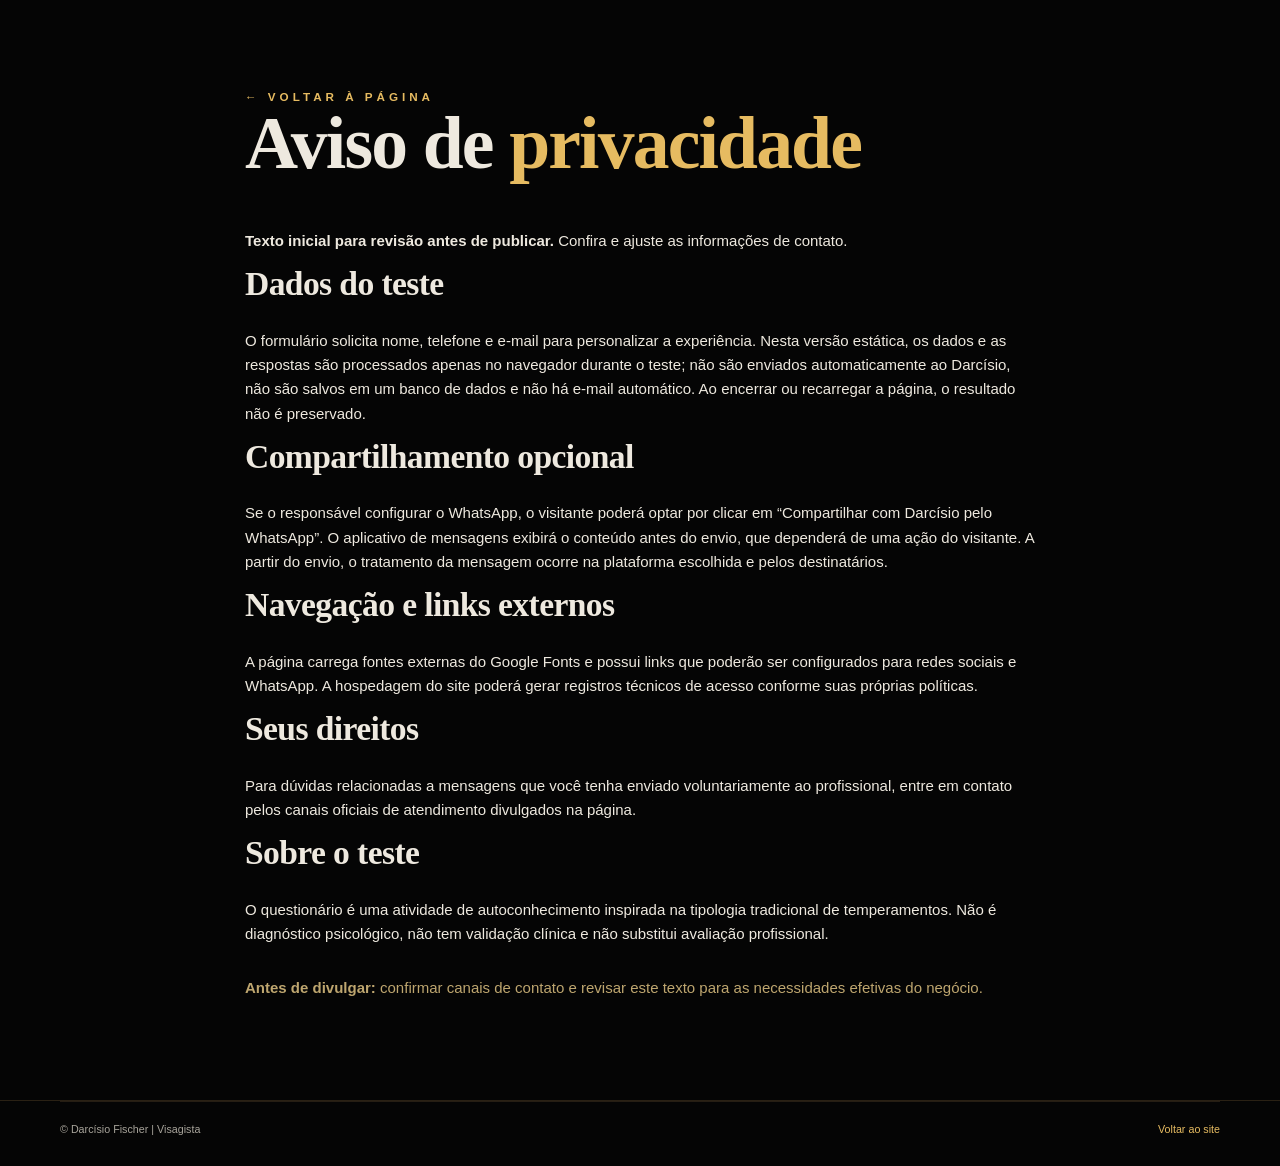
==== privacidade.html @ 1d4eef4e "Add files via upload" ====
<!doctype html>
<html lang="pt-BR"><head><meta charset="utf-8"><meta name="viewport" content="width=device-width,initial-scale=1"><meta name="theme-color" content="#050505"><title>Privacidade | Darcísio Fischer</title><link rel="stylesheet" href="styles.css"></head>
<body><main class="wrap section" style="max-width:790px;min-height:80vh"><a href="index.html" class="eyebrow">← VOLTAR À PÁGINA</a>
<h1 style="font-size:clamp(2.6rem,6vw,4.6rem)">Aviso de <em>privacidade</em></h1>
<p><strong>Texto inicial para revisão antes de publicar.</strong> Confira e ajuste as informações de contato.</p>
<h2 style="font-size:2.1rem">Dados do teste</h2>
<p>O formulário solicita nome, telefone e e-mail para personalizar a experiência. Nesta versão estática, os dados e as respostas são processados apenas no navegador durante o teste; não são enviados automaticamente ao Darcísio, não são salvos em um banco de dados e não há e-mail automático. Ao encerrar ou recarregar a página, o resultado não é preservado.</p>
<h2 style="font-size:2.1rem">Compartilhamento opcional</h2>
<p>Se o responsável configurar o WhatsApp, o visitante poderá optar por clicar em “Compartilhar com Darcísio pelo WhatsApp”. O aplicativo de mensagens exibirá o conteúdo antes do envio, que dependerá de uma ação do visitante. A partir do envio, o tratamento da mensagem ocorre na plataforma escolhida e pelos destinatários.</p>
<h2 style="font-size:2.1rem">Navegação e links externos</h2><p>A página carrega fontes externas do Google Fonts e possui links que poderão ser configurados para redes sociais e WhatsApp. A hospedagem do site poderá gerar registros técnicos de acesso conforme suas próprias políticas.</p>
<h2 style="font-size:2.1rem">Seus direitos</h2><p>Para dúvidas relacionadas a mensagens que você tenha enviado voluntariamente ao profissional, entre em contato pelos canais oficiais de atendimento divulgados na página.</p>
<h2 style="font-size:2.1rem">Sobre o teste</h2><p>O questionário é uma atividade de autoconhecimento inspirada na tipologia tradicional de temperamentos. Não é diagnóstico psicológico, não tem validação clínica e não substitui avaliação profissional.</p>
<p style="color:#bea66f;margin-top:30px"><strong>Antes de divulgar:</strong> confirmar canais de contato e revisar este texto para as necessidades efetivas do negócio.</p>
</main><footer class="site-footer"><div class="wrap footer-bottom"><span>© Darcísio Fischer | Visagista</span><a href="index.html">Voltar ao site</a></div></footer></body></html>
---- styles.css ----
:root{--black:#050505;--panel:#10100f;--gold:#e6bb61;--gold2:#b98634;--cream:#f8eddb;--text:#eee9df;--muted:#b8b3aa;--border:rgba(222,172,77,.39);--font-serif:'Cormorant Garamond',Georgia,serif;--font-sans:'DM Sans',Arial,sans-serif}
*{box-sizing:border-box}html{scroll-behavior:smooth;scroll-padding-top:82px}body{margin:0;background:var(--black);color:var(--text);font-family:var(--font-sans);font-size:15px;line-height:1.62;overflow-x:hidden}button,input{font:inherit}button,a{-webkit-tap-highlight-color:transparent}a{color:inherit;text-decoration:none}button{cursor:pointer}button:disabled{cursor:not-allowed;opacity:.45}img{max-width:100%;height:auto}h1,h2,h3,p{margin-top:0}h1,h2,.method-tagline{font-family:var(--font-serif);font-weight:600;line-height:.97}h1{font-size:clamp(2.8rem,5.4vw,5.6rem);letter-spacing:-.025em}h2{font-size:clamp(2.7rem,4.4vw,4.9rem);letter-spacing:-.018em}h2 em,h1 em,.display-title em{font-style:normal;color:var(--gold)}.wrap{width:min(1160px,calc(100% - 70px));margin-inline:auto}.section{padding-block:84px}.centered{text-align:center}.eyebrow{color:var(--gold);font-size:.73rem;letter-spacing:.34em;font-weight:600;margin-bottom:18px}.skip{position:absolute;top:-60px;left:10px;background:var(--gold);color:#111;padding:12px;z-index:100}.skip:focus{top:10px}:focus-visible{outline:2px solid #f8d883;outline-offset:4px}.btn{display:inline-flex;align-items:center;justify-content:center;gap:20px;min-height:50px;padding:13px 27px;border-radius:50px;border:1px solid var(--gold);font-size:.72rem;font-weight:700;letter-spacing:.18em;transition:transform .2s,background .2s,color .2s;text-align:center}.btn:hover{transform:translateY(-2px)}.btn-gold{color:#100d07;background:linear-gradient(115deg,#b5842b,#fae18c 40%,#dcae4e)}.btn-black{color:#e8c46e;background:#090909}.btn-outline{color:var(--cream);background:transparent}.btn-outline:hover{background:#211707}.btn.full{width:100%}
.site-header{height:83px;position:sticky;z-index:20;top:0;background:rgba(5,5,5,.96);border-bottom:1px solid #191612;backdrop-filter:blur(14px)}.header-inner{height:100%;display:flex;align-items:center;justify-content:space-between;gap:30px}.brand{display:inline-flex;align-items:center;gap:12px;white-space:nowrap;color:var(--gold)}.brand-symbol{font:italic 2.7rem/.7 var(--font-serif);letter-spacing:-.16em;padding-right:.1em}.brand-stack{display:flex;flex-direction:column;gap:1px}.brand strong{font-size:.82rem;font-weight:500;letter-spacing:.04em}.brand small{font-size:.52rem;letter-spacing:.25em}.nav{display:flex;gap:24px;align-items:center}.nav a,.site-footer nav a{color:#ddd;font-size:.66rem;letter-spacing:.08em;transition:color .2s}.nav a:hover,.site-footer nav a:hover{color:var(--gold)}.menu-toggle{display:none;background:transparent;color:var(--gold);border:1px solid var(--border);padding:5px 12px;border-radius:7px;font-size:1.4rem}
.hero{min-height:535px;display:grid;grid-template-columns:53% 47%;align-items:center;position:relative}.hero-copy{position:relative;z-index:2;padding:44px 0 55px}.hero-copy h1{max-width:650px;margin-bottom:23px}.lead{max-width:475px;color:#d0ccc6;line-height:1.78;margin-bottom:28px}.hero-visual{height:520px;position:relative;overflow:hidden;align-self:end}.hero-visual img{position:absolute;right:-4%;bottom:0;width:min(100%,530px);height:100%;object-fit:contain;object-position:bottom right;filter:contrast(1.04);mask-image:linear-gradient(to right,transparent 0%,black 16%);opacity:.98}.marquee-label{text-align:center;letter-spacing:.77em;font-size:.55rem;word-spacing:20px;opacity:.5;padding-block:16px 10px;border-bottom:1px solid #1a1711}.marquee-label span{color:var(--gold)}
.about{display:grid;grid-template-columns:34% 1fr;gap:75px;align-items:center}.about-photo{min-height:420px;position:relative;border-right:1px solid var(--border);padding-right:28px}.about-photo img{width:100%;height:420px;object-fit:contain;object-position:bottom center}.about-quote{font:italic 1.15rem var(--font-serif);color:var(--cream);position:absolute;bottom:9px;left:12px;right:45px;text-align:center;text-shadow:0 2px 10px #000}.about-copy h2{margin-bottom:28px;max-width:570px}.about-copy p:not(.eyebrow){color:#c8c4bb;max-width:690px;font-size:.91rem}.about-copy strong{color:#e6d9c2;font-weight:600}
.visagism{display:grid;grid-template-columns:1.15fr .85fr;align-items:center;gap:50px;border-top:1px solid #15120f}.vis-intro h2{margin-bottom:14px;font-size:clamp(2.6rem,4.1vw,4.2rem)}.vis-intro>p:last-child{color:#c0b8ab}.mini-carousel{display:flex;align-items:center;justify-content:center;gap:16px}.circle-arrow{flex:0 0 42px;width:42px;height:42px;border-radius:50%;border:1px solid var(--gold2);background:#080705;color:#f0c968;font-size:2rem;display:grid;place-items:center;line-height:1;transition:background .2s}.circle-arrow:hover{background:#37270d}.vis-card{text-align:center;width:235px;min-width:0}.line-icon{color:var(--gold);width:64px;height:64px;margin:auto auto 10px}.line-icon svg{width:100%;height:100%}.vis-card h3{font-size:.85rem;letter-spacing:.15em;font-weight:600;color:var(--gold);text-transform:uppercase;margin:0}.vis-card p{color:#c5c0b6;font-size:.78rem;margin:6px 0 15px}.progress-dots{display:flex;justify-content:center;gap:8px;align-items:center}.progress-dots button{width:8px;height:8px;border:1px solid var(--gold);border-radius:50%;padding:0;background:transparent}.progress-dots button.active{background:var(--gold)}
.test-section{margin-block:30px 60px;border-radius:18px;overflow:hidden;display:grid;grid-template-columns:52% 48%;background:linear-gradient(116deg,#ad7c31 0%,#f4d580 63%,#c39645 100%);color:#1e1608;min-height:300px}.test-visual{overflow:hidden;position:relative;min-height:310px}.test-visual img{position:absolute;height:100%;width:100%;object-fit:cover;object-position:center;mask-image:linear-gradient(to right,#000 0%,#000 66%,transparent 100%)}.test-copy{align-self:center;padding:32px 43px 32px 5px}.dark-ink{color:#59401e}.test-copy h2{font-family:var(--font-sans);font-weight:500;letter-spacing:.22em;line-height:1.3;font-size:clamp(1.35rem,2vw,2rem);margin-bottom:16px}.test-copy h2 span{font-weight:600}.test-copy p:not(.eyebrow){font-family:var(--font-serif);font-size:1.35rem;line-height:1.26;margin:0 0 10px}.test-copy .btn{margin-top:14px;width:min(290px,100%)}
.method{padding-top:60px}.method .eyebrow{margin-bottom:4px}.display-title{font-size:clamp(3.5rem,6.3vw,6.6rem);margin-bottom:8px}.center-line{height:1px;width:165px;background:linear-gradient(to right,transparent,var(--gold),transparent);margin:24px auto}.method-tagline{font-size:clamp(1.5rem,2.8vw,2.2rem);font-weight:500;margin-bottom:12px}.method-desc{max-width:770px;color:#c8c5c0;margin:0 auto 31px}.method-carousel{display:flex;align-items:center;gap:19px}.method-items{flex:1;min-width:0;display:grid;grid-template-columns:repeat(3,minmax(0,1fr));gap:16px}.method-card{border:1px solid var(--border);border-radius:14px;min-height:216px;padding:28px 17px 17px;text-align:center;background:#070707}.method-card .card-icon{height:56px;margin:auto auto 12px;color:var(--gold)}.method-card .card-icon svg{height:100%;width:56px}.method-card h3{color:var(--gold);font-size:.87rem;text-transform:uppercase;letter-spacing:.13em;font-weight:500;max-width:220px;margin:0 auto 9px;line-height:1.4}.method-card p{color:#ccc6bd;font-size:.83rem;line-height:1.45;margin:0 auto;max-width:260px}.method-dots{margin:24px 0 22px}.method-cta{display:flex;width:min(265px,90%);margin:auto}
.results{display:grid;grid-template-columns:30% 1fr;gap:34px;align-items:center;border-top:1px solid #19150d}.results-text h2{font-size:clamp(2.5rem,4.4vw,4.1rem)}.results-text p:not(.eyebrow){color:#beb9b1;font-size:.9rem}.results .btn{font-size:.65rem;letter-spacing:.05em;margin-top:18px}.before-after-grid{display:grid;grid-template-columns:repeat(3,minmax(0,1fr));gap:13px}.before-after{margin:0;min-width:0}.before-after img{border:1px solid var(--border);border-radius:11px;width:100%;height:328px;object-fit:cover}.before-after figcaption{font-size:.51rem;letter-spacing:.06em;text-align:center;color:#a9a199;line-height:1.4;margin-top:6px}
.contact{border-top:1px solid #1c1710;display:grid;grid-template-columns:1.1fr .9fr;gap:50px;align-items:center}.contact h2{font-size:clamp(3.4rem,5.6vw,5.4rem);line-height:.95;margin-bottom:20px}.contact p:not(.eyebrow){max-width:540px;color:#ccc6bb}.contact .btn{margin-top:10px}.contact .phone{font-size:.92rem;margin:11px 0 0 25px}.contact-perks{padding:0;list-style:none;display:grid;gap:30px;justify-self:center}.contact-perks li{display:flex;align-items:center;gap:20px;font-size:1rem}.perk-icon{height:55px;width:55px;border-radius:50%;border:2px solid var(--gold2);display:grid;place-items:center;color:var(--gold);font-size:1.8rem;line-height:1}
.faq{border-top:1px solid #191610;display:grid;grid-template-columns:1.5fr .85fr;gap:85px;align-items:start}.faq h2{margin-bottom:27px}.faq-items{display:grid;gap:8px}.faq-items details{border:1px solid var(--border);border-radius:5px;background:#070707}.faq-items summary{list-style:none;cursor:pointer;display:flex;justify-content:space-between;align-items:center;padding:11px 18px;font-size:.85rem}.faq-items summary::-webkit-details-marker{display:none}.faq-items summary::after{content:'+';font-size:1.6rem;color:var(--gold);font-weight:300;line-height:1}.faq-items details[open] summary::after{content:'−'}.faq-items details p{margin:0;padding:4px 18px 19px;color:#bbb7ae;font-size:.82rem}.faq-side{text-align:center;padding:30px 0}.faq-side>p{font-size:.92rem}.faq-side>p a{color:var(--gold);text-decoration:underline;text-underline-offset:4px}.brand-large{border-block:1px solid var(--border);margin-top:35px;padding:42px 0;display:flex;flex-direction:column;align-items:center;line-height:1.25;color:var(--gold)}.brand-large .brand-symbol{font-size:5rem}.brand-large strong{font:500 1.7rem var(--font-serif)}.brand-large small{letter-spacing:.42em;font-size:.65rem}.brand-large i{font:italic 1.75rem var(--font-serif);color:var(--cream);margin-top:30px}
.site-footer{border-top:1px solid #2a2114}.footer-main{min-height:105px;display:flex;justify-content:space-between;align-items:center;gap:20px}.site-footer nav{display:flex;gap:17px;flex-wrap:wrap}.site-footer nav a{font-size:.61rem}.socials{display:flex;gap:15px}.socials a{font-size:1.45rem;color:var(--gold)}.footer-bottom{border-top:1px solid #261e14;display:flex;justify-content:space-between;gap:20px;padding:19px 0 28px;color:#a8a49b;font-size:.67rem}.footer-bottom a{color:var(--gold)}
/* Accessible modal quiz */
.quiz-dialog{background:#0d0c0b;color:var(--text);border:1px solid var(--gold2);border-radius:17px;width:min(650px,calc(100vw - 30px));max-height:min(92vh,850px);padding:0;box-shadow:0 25px 100px #000}.quiz-dialog::backdrop{background:rgba(0,0,0,.87)}.quiz-shell{padding:34px 40px;position:relative}.quiz-close{position:absolute;right:13px;top:9px;border:0;background:none;color:var(--cream);font-size:2.2rem}.quiz-top{padding-right:20px}.quiz-top h2{font-size:2.65rem;margin-bottom:10px}.quiz-top p:last-child{font-size:.84rem;color:#bcb7ae}.quiz-panel{padding-top:10px}.quiz-panel[hidden]{display:none}.quiz-panel h3{font:600 1.65rem var(--font-serif);margin:0 0 16px}.quiz-panel p{color:#c5c0b9}.quiz-panel form{display:grid;gap:14px}.quiz-panel form>label:not(.check-line){display:grid;gap:4px;color:#e0dbd1;font-size:.83rem}.quiz-panel input:not([type=checkbox]){background:#181715;color:#fff;border:1px solid #5a472a;border-radius:7px;padding:11px 12px;width:100%}.quiz-panel input:focus{border-color:var(--gold)}.check-line{display:flex;gap:11px;align-items:flex-start;color:#bcb6ab;font-size:.77rem;line-height:1.55}.check-line input{accent-color:var(--gold);width:17px;height:17px;flex:0 0 auto}.check-line a{color:var(--gold);text-decoration:underline}.honeypot{position:absolute!important;opacity:0!important;width:1px!important;height:1px!important;pointer-events:none}.quiz-progress{display:flex;justify-content:space-between;font-size:.75rem;color:var(--gold)}.progress-track{height:6px;background:#29241c;border-radius:6px;overflow:hidden;margin:10px 0 25px}.progress-track>div{height:100%;width:0;background:linear-gradient(90deg,#a77c36,#f0d285);transition:width .25s}.quiz-panel#quizQuestions h3{font-family:var(--font-sans);font-weight:500;line-height:1.48;font-size:1.2rem;min-height:64px}.answer-options{display:grid;gap:10px;margin:25px 0}.answer-options label{display:flex;gap:12px;align-items:center;padding:14px 15px;border:1px solid #554324;border-radius:9px;cursor:pointer}.answer-options label:has(input:checked){background:#2d230f;border-color:var(--gold)}.answer-options input{accent-color:var(--gold);width:18px;height:18px}.quiz-actions{display:flex;justify-content:space-between;gap:15px;align-items:center}.result-bars{display:grid;gap:12px;margin:25px 0}.result-bar-line{display:flex;align-items:center;justify-content:space-between;font-size:.82rem}.result-meter{height:8px;border-radius:20px;background:#30291b;overflow:hidden;margin-top:5px}.result-meter span{display:block;height:100%;background:linear-gradient(90deg,#b1842e,#edd285);border-radius:20px}.result-disclaimer{font-size:.75rem!important;line-height:1.55;color:#a49b8d!important;border-top:1px solid var(--border);padding-top:15px}.email-success{color:#d7e8c6!important}.email-warning{color:#f5ca8b!important}
@media(max-width:1100px){.nav{gap:13px}.nav a{font-size:.58rem}.about{gap:35px}.hero{min-height:470px}.hero-visual{height:470px}.method-card{padding:24px 8px}.wrap{width:min(1050px,calc(100% - 50px))}}
@media(max-width:770px){.wrap{width:calc(100% - 34px)}.section{padding-block:60px}.site-header{height:70px}.menu-toggle{display:block}.nav{position:absolute;top:70px;right:0;left:0;padding:18px 22px 25px;background:#090909;border-bottom:1px solid var(--border);display:none;flex-direction:column;align-items:stretch;gap:0}.nav.open{display:flex}.nav a{padding:10px 5px;font-size:.74rem}.hero{grid-template-columns:1fr;min-height:600px;align-items:start}.hero-copy{padding:50px 0 0;z-index:2}.hero-copy h1{max-width:480px;font-size:clamp(3rem,9vw,4.6rem)}.hero-copy .lead{max-width:420px}.hero-visual{height:315px;position:absolute;right:-15px;bottom:0;width:78%;opacity:.74}.hero-visual img{width:100%;height:100%;object-fit:contain}.hero-copy .btn{margin-bottom:75px}.marquee-label{font-size:.42rem;letter-spacing:.3em}.about{grid-template-columns:1fr;gap:22px}.about-photo{margin:auto;min-height:350px;width:min(360px,100%);border-right:0;border-bottom:1px solid var(--border)}.about-photo img{height:350px}.about-copy h2{font-size:3.7rem}.visagism{grid-template-columns:1fr;gap:20px}.vis-intro h2{font-size:3.15rem}.mini-carousel{justify-content:space-around}.test-section{grid-template-columns:1fr;margin-block:20px 25px}.test-visual{height:240px;min-height:0}.test-visual img{mask-image:linear-gradient(to bottom,black 40%,transparent)}.test-copy{padding:12px 23px 28px}.test-copy h2{font-size:1.5rem}.test-copy p:not(.eyebrow){font-size:1.17rem}.method{padding-top:55px}.display-title{font-size:clamp(3.6rem,11vw,5.3rem)}.method-items{grid-template-columns:1fr}.method-carousel{gap:5px}.method-card{min-height:220px;padding:24px 12px}.results{grid-template-columns:1fr;gap:28px}.results-text h2{font-size:3.9rem}.results-text .btn{margin-top:5px}.before-after-grid{gap:9px}.before-after img{height:240px}.before-after figcaption{font-size:.44rem}.contact{grid-template-columns:1fr;gap:20px}.contact h2{font-size:3.6rem}.contact-perks{justify-self:start;gap:15px}.faq{grid-template-columns:1fr;gap:13px}.faq-side{padding:15px 0}.brand-large{margin-top:20px;padding:24px}.footer-main{padding:22px 0;flex-wrap:wrap}.site-footer nav{order:3;width:100%;justify-content:center}.footer-bottom{flex-wrap:wrap}.quiz-shell{padding:24px 20px}.quiz-top h2{font-size:2.3rem}}
@media(max-width:470px){.hero{min-height:640px}.hero-copy h1{font-size:3.15rem}.hero-visual{height:290px;bottom:0;width:95%}.hero-copy .btn{margin-bottom:88px}.about-copy h2,.results-text h2{font-size:3rem}.vis-intro h2{font-size:2.8rem}.circle-arrow{flex-basis:34px;height:34px;width:34px}.vis-card{width:195px}.test-copy p:not(.eyebrow){font-size:1.08rem}.before-after-grid{overflow-x:auto;display:flex;scroll-snap-type:x mandatory;padding-bottom:12px}.before-after{min-width:70%;scroll-snap-align:center}.before-after img{height:350px}.quiz-actions{gap:7px}.quiz-actions .btn{padding-inline:12px;font-size:.61rem}.btn{gap:12px;padding:11px 17px}}
@media(prefers-reduced-motion:reduce){html{scroll-behavior:auto}.btn,.progress-track>div{transition:none}}

/* Final responsive adjustments */
@media(max-width:770px){.test-copy h2{letter-spacing:.1em;font-size:clamp(1.15rem,4.4vw,1.5rem)}.contact h2{overflow-wrap:break-word}.hero-visual img{mask-image:linear-gradient(to right,transparent 0%,black 25%)}}
@media(max-width:470px){.test-copy h2{font-size:1.16rem;letter-spacing:.10em}.test-copy{padding-left:20px;padding-right:18px}.marquee-label{overflow:hidden;white-space:nowrap}}
@media(max-width:770px){.contact{grid-template-columns:minmax(0,1fr)}.contact>div{min-width:0}.contact h2{font-size:clamp(2.75rem,10vw,3.5rem);overflow-wrap:anywhere}.results{grid-template-columns:minmax(0,1fr)}.before-after-grid{min-width:0;max-width:100%}}
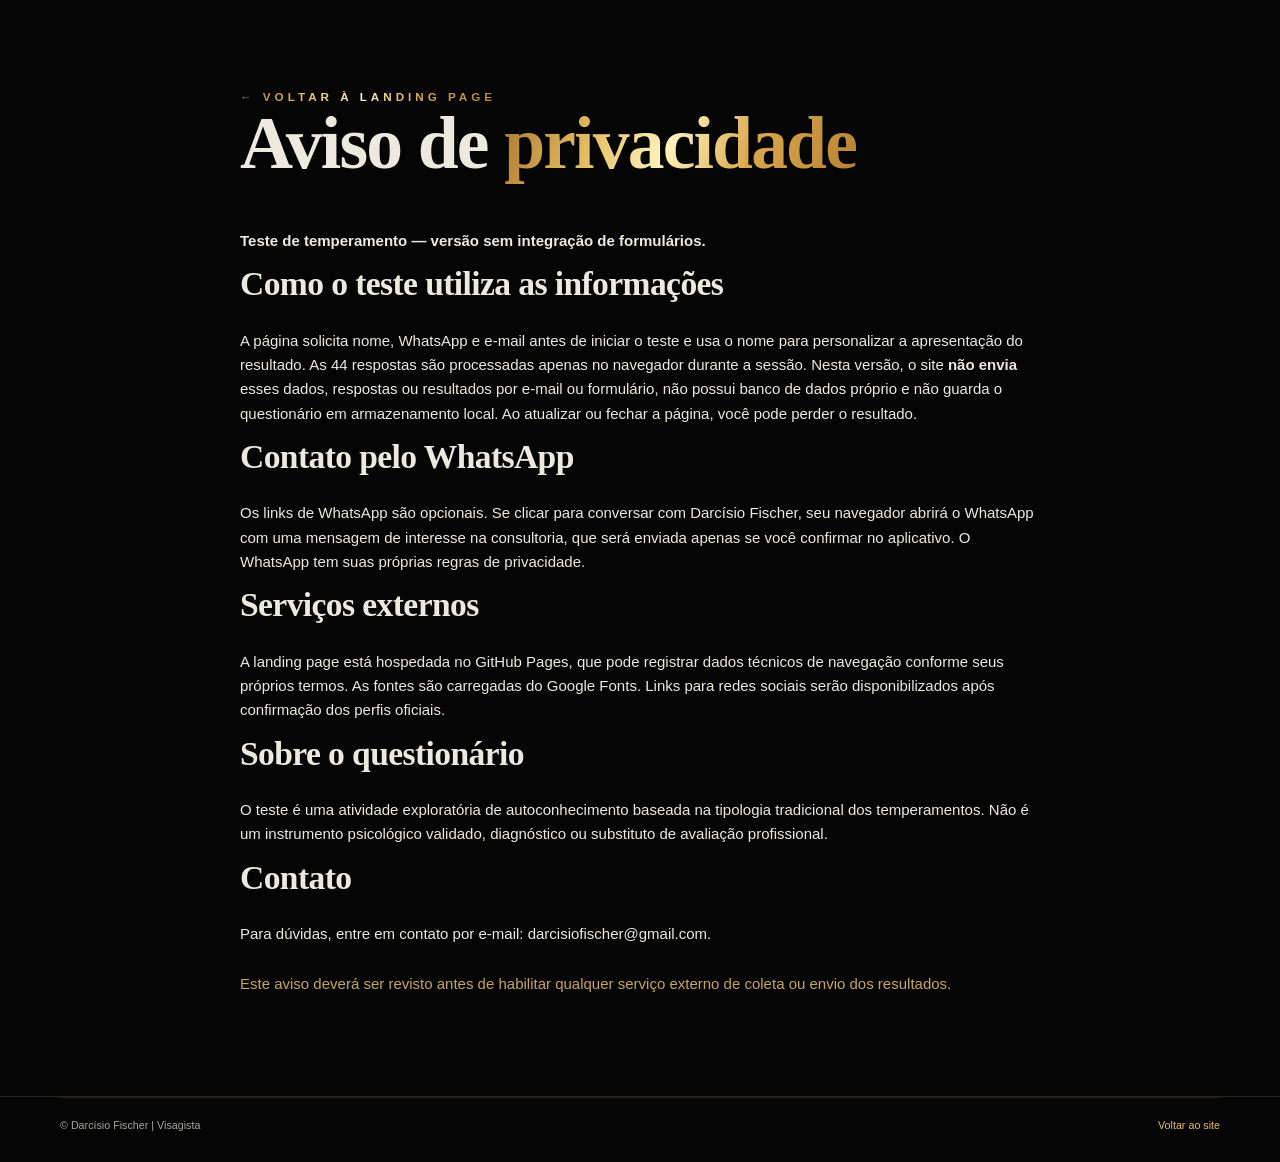
==== commit 798715ba: "Add files via upload" ====
--- a/privacidade.html
+++ b/privacidade.html
@@ -1,14 +1,18 @@
 <!doctype html>
-<html lang="pt-BR"><head><meta charset="utf-8"><meta name="viewport" content="width=device-width,initial-scale=1"><meta name="theme-color" content="#050505"><title>Privacidade | Darcísio Fischer</title><link rel="stylesheet" href="styles.css"></head>
-<body><main class="wrap section" style="max-width:790px;min-height:80vh"><a href="index.html" class="eyebrow">← VOLTAR À PÁGINA</a>
-<h1 style="font-size:clamp(2.6rem,6vw,4.6rem)">Aviso de <em>privacidade</em></h1>
-<p><strong>Texto inicial para revisão antes de publicar.</strong> Confira e ajuste as informações de contato.</p>
-<h2 style="font-size:2.1rem">Dados do teste</h2>
-<p>O formulário solicita nome, telefone e e-mail para personalizar a experiência. Nesta versão estática, os dados e as respostas são processados apenas no navegador durante o teste; não são enviados automaticamente ao Darcísio, não são salvos em um banco de dados e não há e-mail automático. Ao encerrar ou recarregar a página, o resultado não é preservado.</p>
-<h2 style="font-size:2.1rem">Compartilhamento opcional</h2>
-<p>Se o responsável configurar o WhatsApp, o visitante poderá optar por clicar em “Compartilhar com Darcísio pelo WhatsApp”. O aplicativo de mensagens exibirá o conteúdo antes do envio, que dependerá de uma ação do visitante. A partir do envio, o tratamento da mensagem ocorre na plataforma escolhida e pelos destinatários.</p>
-<h2 style="font-size:2.1rem">Navegação e links externos</h2><p>A página carrega fontes externas do Google Fonts e possui links que poderão ser configurados para redes sociais e WhatsApp. A hospedagem do site poderá gerar registros técnicos de acesso conforme suas próprias políticas.</p>
-<h2 style="font-size:2.1rem">Seus direitos</h2><p>Para dúvidas relacionadas a mensagens que você tenha enviado voluntariamente ao profissional, entre em contato pelos canais oficiais de atendimento divulgados na página.</p>
-<h2 style="font-size:2.1rem">Sobre o teste</h2><p>O questionário é uma atividade de autoconhecimento inspirada na tipologia tradicional de temperamentos. Não é diagnóstico psicológico, não tem validação clínica e não substitui avaliação profissional.</p>
-<p style="color:#bea66f;margin-top:30px"><strong>Antes de divulgar:</strong> confirmar canais de contato e revisar este texto para as necessidades efetivas do negócio.</p>
+<html lang="pt-BR"><head><meta charset="utf-8"><meta name="viewport" content="width=device-width,initial-scale=1"><meta name="theme-color" content="#050505"><meta name="robots" content="noindex"><title>Privacidade | Darcísio Fischer</title><link rel="stylesheet" href="styles.css"></head>
+<body><main class="wrap section" style="max-width:800px;min-height:80vh">
+<a href="index.html" class="eyebrow">← VOLTAR À LANDING PAGE</a>
+<h1 style="font-size:clamp(2.7rem,6vw,4.6rem)">Aviso de <em>privacidade</em></h1>
+<p><strong>Teste de temperamento — versão sem integração de formulários.</strong></p>
+<h2 style="font-size:2.1rem">Como o teste utiliza as informações</h2>
+<p>A página solicita nome, WhatsApp e e-mail antes de iniciar o teste e usa o nome para personalizar a apresentação do resultado. As 44 respostas são processadas apenas no navegador durante a sessão. Nesta versão, o site <strong>não envia</strong> esses dados, respostas ou resultados por e-mail ou formulário, não possui banco de dados próprio e não guarda o questionário em armazenamento local. Ao atualizar ou fechar a página, você pode perder o resultado.</p>
+<h2 style="font-size:2.1rem">Contato pelo WhatsApp</h2>
+<p>Os links de WhatsApp são opcionais. Se clicar para conversar com Darcísio Fischer, seu navegador abrirá o WhatsApp com uma mensagem de interesse na consultoria, que será enviada apenas se você confirmar no aplicativo. O WhatsApp tem suas próprias regras de privacidade.</p>
+<h2 style="font-size:2.1rem">Serviços externos</h2>
+<p>A landing page está hospedada no GitHub Pages, que pode registrar dados técnicos de navegação conforme seus próprios termos. As fontes são carregadas do Google Fonts. Links para redes sociais serão disponibilizados após confirmação dos perfis oficiais.</p>
+<h2 style="font-size:2.1rem">Sobre o questionário</h2>
+<p>O teste é uma atividade exploratória de autoconhecimento baseada na tipologia tradicional dos temperamentos. Não é um instrumento psicológico validado, diagnóstico ou substituto de avaliação profissional.</p>
+<h2 style="font-size:2.1rem">Contato</h2>
+<p>Para dúvidas, entre em contato por e-mail: <a href="mailto:darcisiofischer@gmail.com">darcisiofischer@gmail.com</a>.</p>
+<p style="color:#c7a460;margin-top:26px">Este aviso deverá ser revisto antes de habilitar qualquer serviço externo de coleta ou envio dos resultados.</p>
 </main><footer class="site-footer"><div class="wrap footer-bottom"><span>© Darcísio Fischer | Visagista</span><a href="index.html">Voltar ao site</a></div></footer></body></html>
--- a/styles.css
+++ b/styles.css
@@ -21,3 +21,55 @@
 @media(max-width:770px){.test-copy h2{letter-spacing:.1em;font-size:clamp(1.15rem,4.4vw,1.5rem)}.contact h2{overflow-wrap:break-word}.hero-visual img{mask-image:linear-gradient(to right,transparent 0%,black 25%)}}
 @media(max-width:470px){.test-copy h2{font-size:1.16rem;letter-spacing:.10em}.test-copy{padding-left:20px;padding-right:18px}.marquee-label{overflow:hidden;white-space:nowrap}}
 @media(max-width:770px){.contact{grid-template-columns:minmax(0,1fr)}.contact>div{min-width:0}.contact h2{font-size:clamp(2.75rem,10vw,3.5rem);overflow-wrap:anywhere}.results{grid-template-columns:minmax(0,1fr)}.before-after-grid{min-width:0;max-width:100%}}
+
+/* Identidade visual aprovada: ouro com degradê somente no texto anteriormente dourado */
+:root{--gold-gradient:linear-gradient(110deg,#a9752d 0%,#e7bf65 27%,#fff3bd 47%,#d9a64a 70%,#b58135 100%)}
+h1 em,h2 em,.display-title em,.eyebrow:not(.dark-ink),.method-card h3,.vis-card h3,.method-tagline em,.brand-large strong,.quiz-result-cta strong,.combination-title{
+  color:#e6bf69;background-image:var(--gold-gradient);-webkit-background-clip:text;background-clip:text;-webkit-text-fill-color:transparent;
+}
+/* Use os logotipos originais, sem redesenho de letras */
+.brand-logo{display:block;width:158px;height:auto;max-height:65px;object-fit:contain}
+.hero-logo{display:block;width:min(245px,66%);max-height:110px;object-fit:contain;object-position:left center;margin:0 0 20px}
+.brand-large-logo{width:min(280px,100%);height:auto;object-fit:contain}
+.site-footer .brand-logo{width:145px}
+.hero-visual img{width:min(113%,690px);max-width:none;height:100%;right:-10%;object-fit:cover;object-position:69% center;mask-image:linear-gradient(to right,transparent 0%,black 14%)}
+.hero-copy{z-index:2}
+.about-photo img{height:430px;width:100%;object-fit:contain;object-position:bottom center}
+.about-quote{font-weight:600;font-size:1.25rem;bottom:24px;left:20px;right:42px;text-shadow:0 1px 11px #000,0 2px 20px #000}
+.before-after img{height:335px;object-fit:cover;object-position:center}
+/* Quiz: formulário cabe na altura padrão de tela desktop, sem barra lateral interna */
+.quiz-dialog{width:min(720px,calc(100vw - 30px));max-height:calc(100dvh - 24px);overflow:auto}
+.quiz-shell{padding:25px 40px 28px}
+.quiz-top h2{font-size:2.35rem;margin:0 0 4px}
+.quiz-top p:last-child{font-size:.77rem}
+.quiz-top .eyebrow{margin-bottom:4px}
+.quiz-top .quiz-duration{color:var(--gold);margin:0;font-size:.75rem}
+.quiz-panel{padding-top:10px}
+.quiz-panel h3{margin-bottom:9px}
+.quiz-panel form{gap:9px}
+.quiz-panel form>label:not(.check-line){gap:3px}
+.quiz-panel input:not([type=checkbox]){padding:8px 10px}
+.quiz-panel .btn.full{min-height:44px}
+.quiz-close{z-index:2}
+.result-ranking table{border-collapse:collapse;width:100%;font-size:.84rem;margin:12px 0 20px}
+.result-ranking td,.result-ranking th{padding:8px 12px;border:1px solid #534020;text-align:left}
+.result-ranking th{color:var(--gold);background:#1c170f}
+.combination-title{font-size:2rem!important;margin:16px 0 8px!important}
+.profile-insights{border-top:1px solid var(--border);padding:15px 0 6px}
+.profile-insights h4{font:600 1.35rem var(--font-serif);color:#efcd82;margin:12px 0 5px}
+.profile-insights p{font-size:.9rem}
+.quiz-result-cta{border:1px solid var(--border);padding:24px;border-radius:16px;margin:24px 0 17px;background:linear-gradient(135deg,#191205,#080808 55%)}
+.quiz-result-cta h3{font-size:2rem}
+.quiz-result-cta p:not(.eyebrow){font-size:.87rem}
+.quiz-result-cta strong{display:block;margin-bottom:15px}
+.quiz-result-cta .btn{font-size:.67rem;letter-spacing:.08em}
+.end-actions{margin-top:12px}
+@media(min-height:720px) and (min-width:771px){.quiz-dialog:has(#quizRegistration:not([hidden])){overflow:hidden}}
+@media(max-width:770px){.hero-visual img{object-fit:contain;mask-image:linear-gradient(to right,transparent,black 16%)}.hero-logo{width:170px;max-height:78px;margin-bottom:14px}.quiz-dialog{max-height:calc(100dvh - 16px);overflow:auto}.quiz-shell{padding:20px 18px}.quiz-top h2{font-size:2.1rem}.quiz-panel input:not([type=checkbox]){padding:10px 9px}.quiz-panel form{gap:11px}.brand-logo{width:142px}.about-quote{font-size:1.15rem}.site-header .brand-logo{width:140px}}
+@media(max-width:470px){.hero-copy{padding-top:30px}.hero-logo{width:160px}.hero-visual img{object-position:70% center}.method-items{grid-template-columns:1fr}}
+@media(prefers-contrast:more){h1 em,h2 em,.display-title em,.eyebrow,.method-card h3,.vis-card h3{-webkit-text-fill-color:#ffe29a;background-image:none}}
+
+/* Refinamentos de produção */
+.before-after figcaption{font-size:clamp(.55rem,.7vw,.7rem);color:#ceb889;line-height:1.5}
+@media(min-width:771px){.quiz-dialog:has(#quizRegistration:not([hidden])){max-height:calc(100dvh - 20px);overflow:auto}}
+@media(max-width:770px){.quiz-dialog{overscroll-behavior:contain}}
